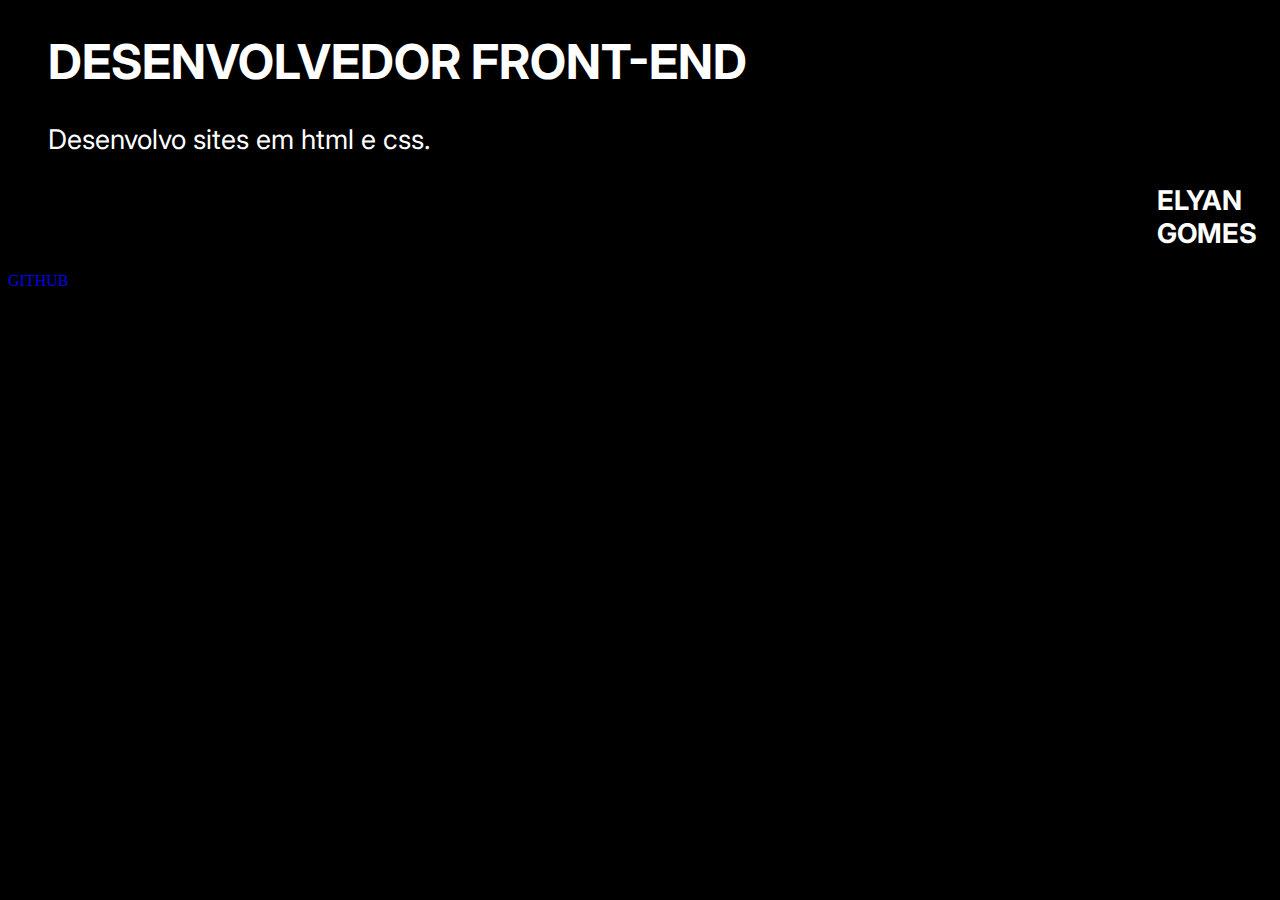
==== tentativa2/index.html @ 1cd20763 "Initial commit" ====
<!DOCTYPE html>
<html lang="pt-br">
<head>
    <meta charset="UTF-8">
    <meta name="viewport" content="width=device-width, initial-scale=1.0">
    <link rel="stylesheet" href="style.css">
    <link rel="preconnect" href="https://fonts.googleapis.com">
<link rel="preconnect" href="https://fonts.gstatic.com" crossorigin>
<link href="https://fonts.googleapis.com/css2?family=Inter&display=swap" rel="stylesheet"><title>Document</title>
</head>
<body>
 <section>
     <h1>DESENVOLVEDOR FRONT-END</h1>
     <p>Desenvolvo sites em html e css.  
     </p>
     <h2>ELYAN <br> GOMES</h2>
    <div>
     <a href="https://github.com/ElyanG-C/" target="_blank">GITHUB</a>
    </div>
 </section>
</body>
</html>
---- tentativa2/style.css ----
@import url('https://fonts.googleapis.com/css2?family=Inter&display=swap');
 * {
    text-decoration: none;
 }

body {
    background-color: black;
    color: white;
}

h1 {
    margin-left: 40px;
    font-family: 'Inter', sans-serif;
    font-size: 3em;
}

h2 {
    display: flex;
    flex-direction: row-reverse;
    margin-right: 15px;
    font-family: 'Inter', sans-serif;
    font-size: 1.7em;

}

p {
    margin-left: 40px;
    font-family: 'Inter', sans-serif;
    font-size: 1.7em;
}

a {
   display: flex;
   flex-direction: column;
}
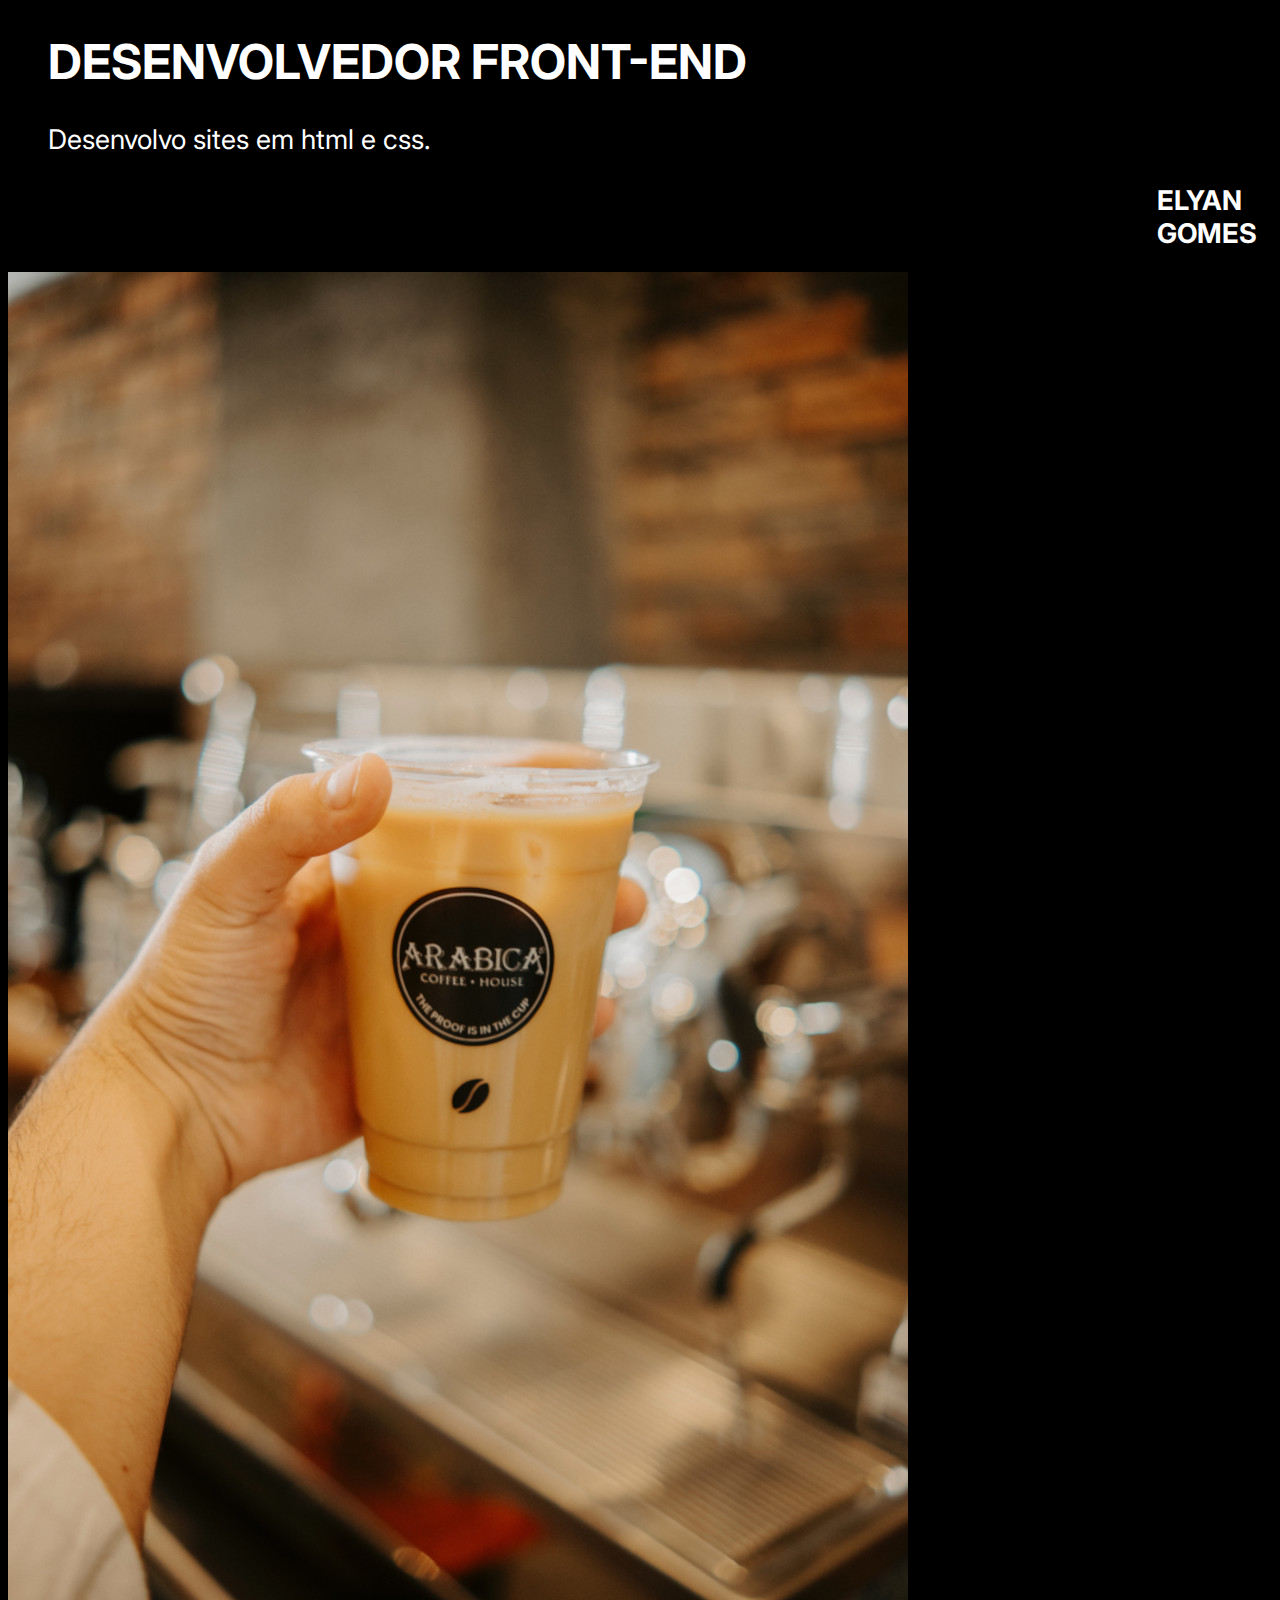
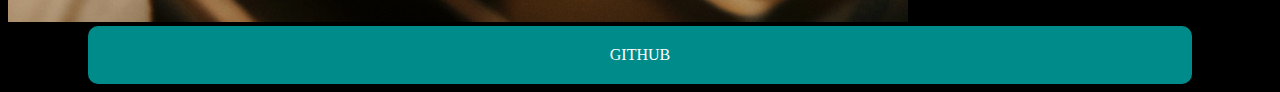
==== commit 0fe28311: "1" ====
--- a/tentativa2/index.html
+++ b/tentativa2/index.html
@@ -9,13 +9,18 @@
 <link href="https://fonts.googleapis.com/css2?family=Inter&display=swap" rel="stylesheet"><title>Document</title>
 </head>
 <body>
- <section>
-     <h1>DESENVOLVEDOR FRONT-END</h1>
-     <p>Desenvolvo sites em html e css.  
-     </p>
-     <h2>ELYAN <br> GOMES</h2>
-    <div>
-     <a href="https://github.com/ElyanG-C/" target="_blank">GITHUB</a>
+  <section class="sessao1">
+     <div class="divisao1">
+        <h1>DESENVOLVEDOR FRONT-END</h1>
+        <p>Desenvolvo sites em html e css.
+        </p>
+        <h2>ELYAN <br> GOMES</h2>
+       
+     </div>
+
+    <div class="divisao2">
+         <img src="imagem/cafe.jpg" alt="">
+         <a href="https://github.com/ElyanG-C/" target="_blank">GITHUB</a>
     </div>
  </section>
 </body>
--- a/tentativa2/style.css
+++ b/tentativa2/style.css
@@ -1,4 +1,5 @@
 @import url('https://fonts.googleapis.com/css2?family=Inter&display=swap');
+
  * {
     text-decoration: none;
  }
@@ -8,9 +9,12 @@
     color: white;
 }
 
+.divisao1 {
+    font-family: 'Inter', sans-serif;
+}
+
 h1 {
     margin-left: 40px;
-    font-family: 'Inter', sans-serif;
     font-size: 3em;
 }
 
@@ -18,18 +22,29 @@
     display: flex;
     flex-direction: row-reverse;
     margin-right: 15px;
-    font-family: 'Inter', sans-serif;
     font-size: 1.7em;
 
 }
 
 p {
     margin-left: 40px;
-    font-family: 'Inter', sans-serif;
     font-size: 1.7em;
 }
 
 a {
    display: flex;
    flex-direction: column;
+   color: white;
+   padding: 20px;
+   background-color: darkcyan;
+   border-radius: 10px;
+   text-align: center;
+   margin: 0px 80px 0px 80px;
+}
+
+.divisao2{
+    background-image: url(imagem/cafepequeno.jpg);
+    background-repeat: no-repeat;
+    
+    
 }